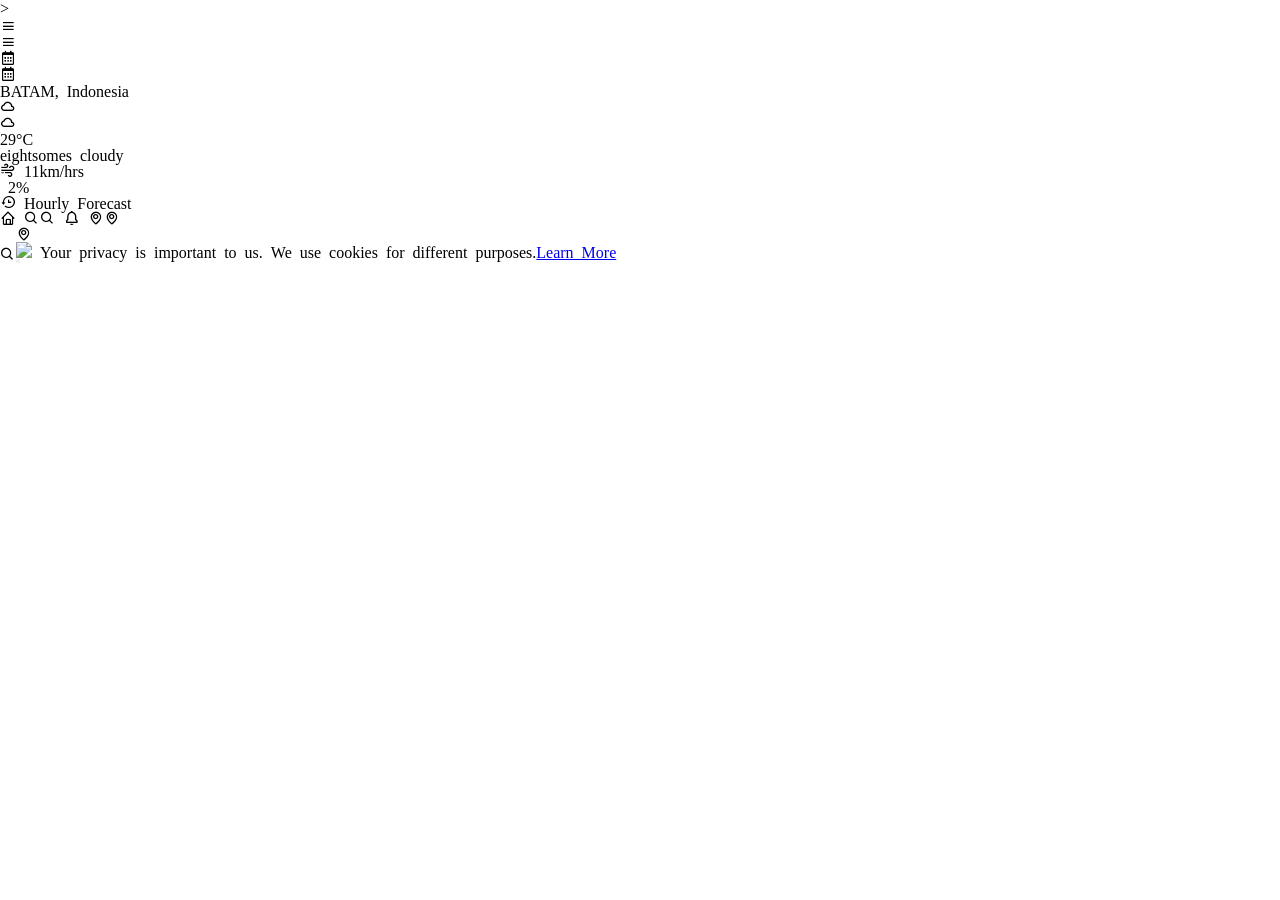
==== index.html @ d80baf4f "Ubah nama berkas utama menjadi index.html" ====
<! DOCTYPE html>
<html lang="id">
<head>
    <meta charset="UTF-8">
    <meta name="viewport" content="width=device-width, initial-scale=1.0">
<link rel="stylesheet" href=" https://cdn.jsdelivr.net/npm/boxicons@latest/css/boxicons.min.css ">>
<link rel="stylesheet" href="weather_app.css">
<title>weather_web_app</title>
</head>
<body>


<!-------------------------------------->
  <div class = "navbar">
    <div class = "menu"><i class='bx bx-menu'></div></div></div>
    <div class = "calender"><i class='bx bx-calendar'></div></div></div>
  </div>

  <!---------------------------------------------------->
  <div class= "content">
    <div class ="kota">BATAM, Indonesia</div>
    <div class = "weather"><i class='bx bx-cloud'></div></div>
    <div class = "degree">
      <div class="angka">29°C</div>
      <span class="remarks">eightsomes cloudy</span>
    </div>


    <!------Others---->
    <div class = "presentage">
      <div class="speed_angin">
        <i class='bx bx-wind'></i>
        <span>11km/hrs</span>
      </div>
      <div class = "holiday">
        <i class='bx b-water'></i>
        <span>2%</span>
      </div>
    </div> 
  </div>


  <!-----part forecast----->
  <div class="forecast">
    <div class="headend">
      <i class='bx bx-history'></i>
      <span>Hourly Forecast</pan>
    </div>
    <div class = "tablet">
      <div class = "tablet1"></div>
      <div class = "tablet2"></div>
      <div class = "tablet3"></div>
      <div class = "tablet4"></div>
    </div>
  </div>


  <!----part navfooter---->
  <div class=" navfooter">
    <span class="home"><i class='bx bx-home'></i></span></span>
    <span class="search"><i class='bx bx-search'></span></span>
    <span class="notif"><i class='bx bx-bell'></i></span></span>
    <span class="map"><i class='bx bx-map'></span></span>  
  </div>





<!---====cookies html desaign========================================---->
  <div class="bdycookies" id="bdycookies">
    <div class="main">
   <img src="more steady.sept.sebg"></img>
    <span class="span">Your privacy is important to us. We use cookies for different purposes.<a href="#">Learn More</a></span>
    </div>
    <div class="button">
   <button class="got" id="okay"><a href="#\kout></button>
   </div>
  </div>
<!---====cookies html desaign========================================--->
  
  
  <script src="weather_app.js"></script>
</body>
</html>
---- weather_app.css ----
@import url('https://fonts.googleapis.com/css2?family=Poppins:ital,wght@0,100;0,200;0,300;0,400;0,500;0,600;0,700;0,800;0,900;1,100;1,200;1,300;1,400;1,500;1,600;1,700;1,800;1,900&display=swap');
:root{
  --theme:dark;
}
*{
    padding: 0;
    margin: 0;
    box-sizing: border-box;
}


@media (max-width: 768px) {
  .navbar{
    display: flex;
    justify-content: space-between;
    padding:50px;
    align-items: center;
  }
  .menu{
    font-size:25px;
    
  }
  .calender{
    font-size:25px;
    
  }

  .conten{
    display:flex;
    flex-direction: column;
    justify-content:center;
    align-items:center;
    padding:50px;
  }
  .kota{
    font-family: "poppins",sans-serif;
    font-size:15px;
    font-weight:55px;
    
  }
  .weather{
    font-size:100px;
    
  }
  .degree{
    display:flex;
    flex-direction:column;
    justify-content:center;
    align-items:center;
  }
  .derajat .angka{
    font-size:20px;
    font-weight:80;
    
  }
  .derajat .remarks{
    font-size:5px;
    
  }

  
  .presentage{
    display:grid;
    grid-template-columns:1fr 1fr;
    gap:15px;
    padding:20px;
    font-size:15px;
    
  }
  .presentage .speed_angin,.holiday{
    display:flex;
    justify-content:center;
    align-items:center;
    border-radius:15px;
    border:1px #000 solid;
    width:95px;
    
  }
  .forecast{
    display:flex;
    flex-direction:column;
    justify-self:center;
    
    
  }
  .headend{
    font-weight:600;
    
  }
  .tablet{
    display:grid;
    grid-template-columns:1fr 1fr 1fr 1fr;
    gap:15px;
    justify-content:center;
    align-items:center;
    
  }
  .tablet1, .tablet2, .tablet3, .tablet4{
   width:65px;
   height:110px;
   border:solid 1px #000;
   border-radius:15px;
  }
  .navfooter{
    display:flex;
    justify-content:center;
    justify-self: center;
    align-items:center;
    font-size:25px;
    margin-top:30px;
    gap:1em;
    border: solid 1px #000;
    border-radius:15px;
    width:200px;
    height: 55px;
  }



























/* COOKIE CONTAINER */
.bdycookies {
    position: fixed;
    bottom: 20px;
    left: 50%;
    transform: translateX(-50%);
    display: flex;
    flex-direction: column;
    align-items: center;
    z-index: 9999;
    background-color: #fff;
    opacity: 90%;
    border: #000 1.5px solid;
    width: 85%;
    max-width: 400px;
    padding: 1rem;
    animation: slideUp 0.4s ease-out;
    box-shadow: 0px 4px 10px rgba(0,0,0,0.2);
    border-radius: 10px;
}

@keyframes slideUp {
  from {
    opacity: 0;
    transform: translateX(-50%) translateY(50px);
  }
  to {
    opacity: 1;
    transform: translateX(-50%) translateY(0);
  }
}


.main {
    display: flex;
    gap: 1rem;
    align-items: center;
}

.span {
    font-size: 12px;
    text-align: left;
    line-height: 1.5;
    color: #333;
}

.button .got {
    margin-top: 0.5rem;
    align-self: flex-end;
}

.got {
    border: none;
    background-color: #EAEFEF;
    width: 40px;
    border-radius: 10px;
    padding: 4px 8px;
    cursor: pointer;
}

.got a {
    text-decoration: none;
    color: #000;
    font-weight: 500;
}

img {
    width: 35px;
    animation: spin 5s linear infinite;
}

@keyframes spin {
    0% {
        transform: rotate(0deg);
    }
    100% {
        transform: rotate(360deg);
    }
}
  



























  
  
}




/*body{
  background: 
  if(
   style(--theme:dark) : #638872;
    else:#94c784;
  );

}
.kondisi{
  display: grid;
  place-content: center;
  height: 200px;
  border: solid 2px #000;
  border-radius:15px;
  background-color:if(
    media(width >= 768px): #ffff;
    else:#c3c88c;  
    
  );
  corner-shape: squircle;
}
span{
  font-size: 25px;
  font-weight:600;
  
}
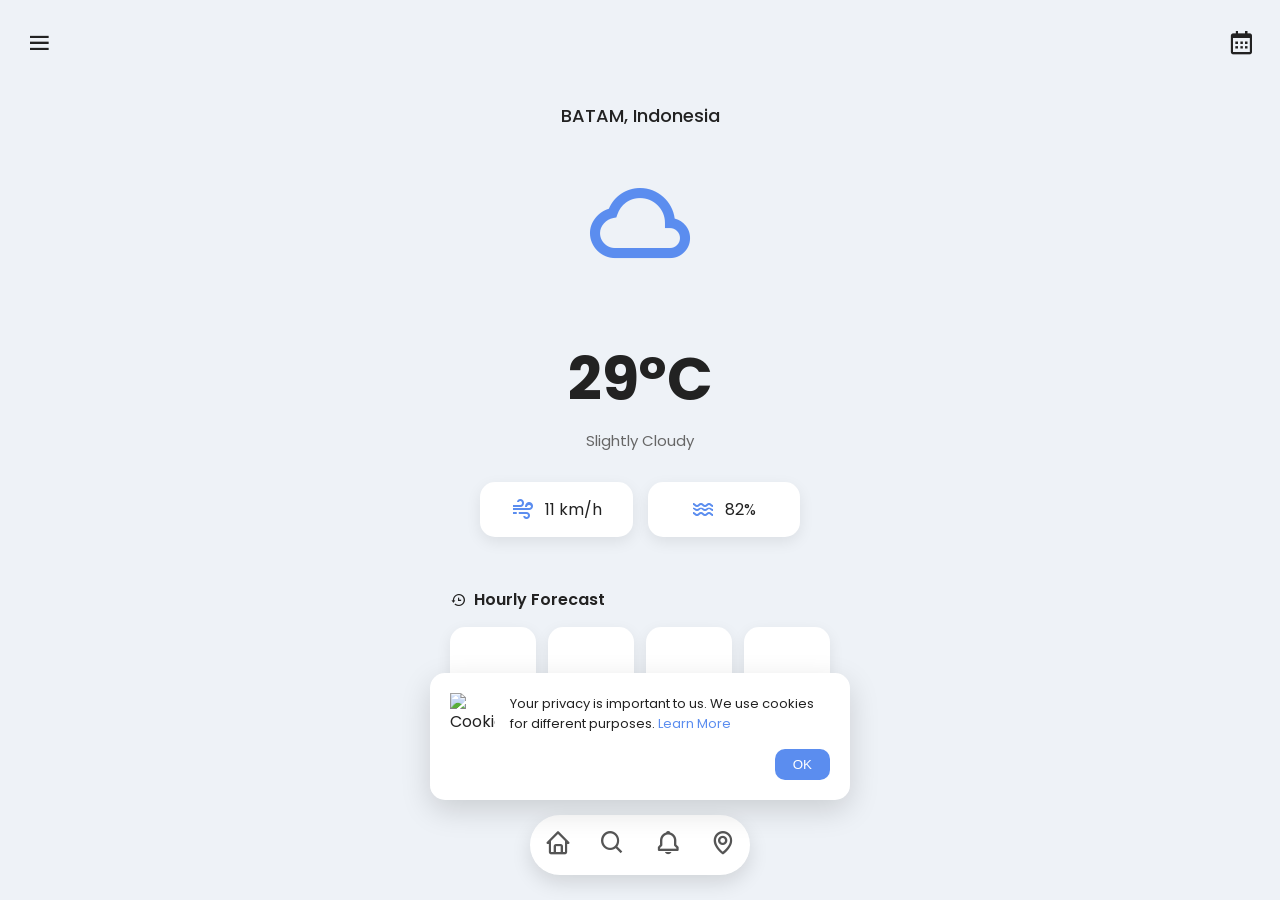
==== commit cc5ea57c: "Perbaiki struktur HTML dan sinkronisasi dengan CSS" ====
--- a/index.html
+++ b/index.html
@@ -1,85 +1,143 @@
-<! DOCTYPE html>
+<!DOCTYPE html>
 <html lang="id">
+
 <head>
     <meta charset="UTF-8">
     <meta name="viewport" content="width=device-width, initial-scale=1.0">
-<link rel="stylesheet" href=" https://cdn.jsdelivr.net/npm/boxicons@latest/css/boxicons.min.css ">>
-<link rel="stylesheet" href="weather_app.css">
-<title>weather_web_app</title>
+
+    <link rel="stylesheet"
+        href="https://cdn.jsdelivr.net/npm/boxicons@latest/css/boxicons.min.css">
+
+    <link rel="stylesheet" href="weather_app.css">
+
+    <title>Weather Web App</title>
 </head>
+
 <body>
 
+    <!---------------- Navbar ---------------->
+    <div class="navbar">
 
-<!-------------------------------------->
-  <div class = "navbar">
-    <div class = "menu"><i class='bx bx-menu'></div></div></div>
-    <div class = "calender"><i class='bx bx-calendar'></div></div></div>
-  </div>
+        <div class="menu">
+            <i class='bx bx-menu'></i>
+        </div>
 
-  <!---------------------------------------------------->
-  <div class= "content">
-    <div class ="kota">BATAM, Indonesia</div>
-    <div class = "weather"><i class='bx bx-cloud'></div></div>
-    <div class = "degree">
-      <div class="angka">29°C</div>
-      <span class="remarks">eightsomes cloudy</span>
+        <div class="calender">
+            <i class='bx bx-calendar'></i>
+        </div>
+
     </div>
 
+    <!---------------- Content ---------------->
 
-    <!------Others---->
-    <div class = "presentage">
-      <div class="speed_angin">
-        <i class='bx bx-wind'></i>
-        <span>11km/hrs</span>
-      </div>
-      <div class = "holiday">
-        <i class='bx b-water'></i>
-        <span>2%</span>
-      </div>
-    </div> 
-  </div>
+    <div class="content">
 
+        <div class="kota">
+            BATAM, Indonesia
+        </div>
 
-  <!-----part forecast----->
-  <div class="forecast">
-    <div class="headend">
-      <i class='bx bx-history'></i>
-      <span>Hourly Forecast</pan>
+        <div class="weather">
+            <i class='bx bx-cloud'></i>
+        </div>
+
+        <div class="degree">
+
+            <div class="angka">
+                29°C
+            </div>
+
+            <span class="remarks">
+                Slightly Cloudy
+            </span>
+
+        </div>
+
+        <div class="presentage">
+
+            <div class="speed_angin">
+                <i class='bx bx-wind'></i>
+                <span>11 km/h</span>
+            </div>
+
+            <div class="holiday">
+                <i class='bx bx-water'></i>
+                <span>82%</span>
+            </div>
+
+        </div>
+
     </div>
-    <div class = "tablet">
-      <div class = "tablet1"></div>
-      <div class = "tablet2"></div>
-      <div class = "tablet3"></div>
-      <div class = "tablet4"></div>
+
+    <!---------------- Forecast ---------------->
+
+    <div class="forecast">
+
+        <div class="headend">
+            <i class='bx bx-history'></i>
+            <span>Hourly Forecast</span>
+        </div>
+
+        <div class="tablet">
+
+            <div class="tablet1"></div>
+            <div class="tablet2"></div>
+            <div class="tablet3"></div>
+            <div class="tablet4"></div>
+
+        </div>
+
     </div>
-  </div>
 
+    <!---------------- Bottom Navigation ---------------->
 
-  <!----part navfooter---->
-  <div class=" navfooter">
-    <span class="home"><i class='bx bx-home'></i></span></span>
-    <span class="search"><i class='bx bx-search'></span></span>
-    <span class="notif"><i class='bx bx-bell'></i></span></span>
-    <span class="map"><i class='bx bx-map'></span></span>  
-  </div>
+    <div class="navfooter">
 
+        <span class="home">
+            <i class='bx bx-home'></i>
+        </span>
 
+        <span class="search">
+            <i class='bx bx-search'></i>
+        </span>
 
+        <span class="notif">
+            <i class='bx bx-bell'></i>
+        </span>
 
+        <span class="map">
+            <i class='bx bx-map'></i>
+        </span>
 
-<!---====cookies html desaign========================================---->
-  <div class="bdycookies" id="bdycookies">
-    <div class="main">
-   <img src="more steady.sept.sebg"></img>
-    <span class="span">Your privacy is important to us. We use cookies for different purposes.<a href="#">Learn More</a></span>
     </div>
-    <div class="button">
-   <button class="got" id="okay"><a href="#\kout></button>
-   </div>
-  </div>
-<!---====cookies html desaign========================================--->
-  
-  
-  <script src="weather_app.js"></script>
+
+    <!---------------- Cookie ---------------->
+
+    <div class="bdycookies" id="bdycookies">
+
+        <div class="main">
+
+            <img src="cookie.png" alt="Cookie">
+
+            <span class="span">
+                Your privacy is important to us.
+                We use cookies for different purposes.
+                <a href="#">Learn More</a>
+            </span>
+
+        </div>
+
+        <div class="button">
+
+            <button class="got" id="okay">
+                <a href="#">OK</a>
+            </button>
+
+        </div>
+
+    </div>
+
+    <script src="weather_app.js"></script>
+
 </body>
-</html>
+
+</html>
--- a/weather_app.css
+++ b/weather_app.css
@@ -1,283 +1,244 @@
-@import url('https://fonts.googleapis.com/css2?family=Poppins:ital,wght@0,100;0,200;0,300;0,400;0,500;0,600;0,700;0,800;0,900;1,100;1,200;1,300;1,400;1,500;1,600;1,700;1,800;1,900&display=swap');
-:root{
-  --theme:dark;
-}
+@import url('https://fonts.googleapis.com/css2?family=Poppins:wght@300;400;500;600;700&display=swap');
+
 *{
-    padding: 0;
-    margin: 0;
-    box-sizing: border-box;
-}
-
-
-@media (max-width: 768px) {
-  .navbar{
-    display: flex;
-    justify-content: space-between;
-    padding:50px;
-    align-items: center;
-  }
-  .menu{
-    font-size:25px;
-    
-  }
-  .calender{
-    font-size:25px;
-    
-  }
-
-  .conten{
-    display:flex;
-    flex-direction: column;
+    margin:0;
+    padding:0;
+    box-sizing:border-box;
+}
+
+body{
+    font-family:"Poppins",sans-serif;
+    background:#eef2f7;
+    color:#222;
+    min-height:100vh;
+}
+
+/* ================= NAVBAR ================= */
+
+.navbar{
+    display:flex;
+    justify-content:space-between;
+    align-items:center;
+    padding:25px;
+    font-size:28px;
+}
+
+.menu,
+.calender{
+    cursor:pointer;
+}
+
+/* ================= CONTENT ================= */
+
+.content{
+    display:flex;
+    flex-direction:column;
+    align-items:center;
     justify-content:center;
-    align-items:center;
-    padding:50px;
-  }
-  .kota{
-    font-family: "poppins",sans-serif;
+    text-align:center;
+    padding:10px 20px;
+}
+
+.kota{
+    font-size:18px;
+    font-weight:500;
+    margin-bottom:15px;
+}
+
+.weather{
+    font-size:120px;
+    color:#5b8def;
+}
+
+.degree{
+    display:flex;
+    flex-direction:column;
+    align-items:center;
+    margin-top:10px;
+}
+
+.degree .angka{
+    font-size:60px;
+    font-weight:700;
+}
+
+.degree .remarks{
     font-size:15px;
-    font-weight:55px;
-    
-  }
-  .weather{
-    font-size:100px;
-    
-  }
-  .degree{
-    display:flex;
-    flex-direction:column;
+    color:#666;
+    margin-top:5px;
+}
+
+/* ================= WEATHER INFO ================= */
+
+.presentage{
+    margin-top:30px;
+    display:grid;
+    grid-template-columns:repeat(2,1fr);
+    gap:15px;
+    width:100%;
+    max-width:320px;
+}
+
+.speed_angin,
+.holiday{
+    background:#fff;
+    border-radius:15px;
+    padding:15px;
+    display:flex;
     justify-content:center;
     align-items:center;
-  }
-  .derajat .angka{
-    font-size:20px;
-    font-weight:80;
-    
-  }
-  .derajat .remarks{
-    font-size:5px;
-    
-  }
-
-  
-  .presentage{
+    gap:10px;
+    font-size:16px;
+    box-shadow:0 5px 15px rgba(0,0,0,.08);
+}
+
+.speed_angin i,
+.holiday i{
+    font-size:24px;
+    color:#5b8def;
+}
+
+/* ================= FORECAST ================= */
+
+.forecast{
+    margin:40px auto;
+    width:90%;
+    max-width:380px;
+}
+
+.headend{
+    display:flex;
+    align-items:center;
+    gap:8px;
+    margin-bottom:15px;
+    font-weight:600;
+}
+
+.tablet{
     display:grid;
-    grid-template-columns:1fr 1fr;
+    grid-template-columns:repeat(4,1fr);
+    gap:12px;
+}
+
+.tablet1,
+.tablet2,
+.tablet3,
+.tablet4{
+    height:120px;
+    border-radius:15px;
+    background:#fff;
+    box-shadow:0 5px 15px rgba(0,0,0,.08);
+}
+
+/* ================= FOOTER ================= */
+
+.navfooter{
+    position:fixed;
+    bottom:25px;
+    left:50%;
+    transform:translateX(-50%);
+    width:220px;
+    height:60px;
+    background:#fff;
+    border-radius:30px;
+    display:flex;
+    justify-content:space-around;
+    align-items:center;
+    box-shadow:0 8px 20px rgba(0,0,0,.12);
+}
+
+.navfooter i{
+    font-size:28px;
+    color:#555;
+    transition:.3s;
+    cursor:pointer;
+}
+
+.navfooter i:hover{
+    color:#5b8def;
+    transform:scale(1.2);
+}
+
+/* ================= COOKIE ================= */
+
+.bdycookies{
+    position:fixed;
+    bottom:100px;
+    left:50%;
+    transform:translateX(-50%);
+    width:90%;
+    max-width:420px;
+    background:#fff;
+    border-radius:15px;
+    box-shadow:0 10px 30px rgba(0,0,0,.15);
+    padding:20px;
+}
+
+.main{
+    display:flex;
     gap:15px;
-    padding:20px;
-    font-size:15px;
-    
-  }
-  .presentage .speed_angin,.holiday{
-    display:flex;
-    justify-content:center;
-    align-items:center;
-    border-radius:15px;
-    border:1px #000 solid;
-    width:95px;
-    
-  }
-  .forecast{
-    display:flex;
-    flex-direction:column;
-    justify-self:center;
-    
-    
-  }
-  .headend{
-    font-weight:600;
-    
-  }
-  .tablet{
-    display:grid;
-    grid-template-columns:1fr 1fr 1fr 1fr;
-    gap:15px;
-    justify-content:center;
-    align-items:center;
-    
-  }
-  .tablet1, .tablet2, .tablet3, .tablet4{
-   width:65px;
-   height:110px;
-   border:solid 1px #000;
-   border-radius:15px;
-  }
-  .navfooter{
-    display:flex;
-    justify-content:center;
-    justify-self: center;
-    align-items:center;
-    font-size:25px;
-    margin-top:30px;
-    gap:1em;
-    border: solid 1px #000;
-    border-radius:15px;
-    width:200px;
-    height: 55px;
-  }
-
-
-
-
-
-
-
-
-
-
-
-
-
-
-
-
-
-
-
-
-
-
-
-
-
-
-
-/* COOKIE CONTAINER */
-.bdycookies {
-    position: fixed;
-    bottom: 20px;
-    left: 50%;
-    transform: translateX(-50%);
-    display: flex;
-    flex-direction: column;
-    align-items: center;
-    z-index: 9999;
-    background-color: #fff;
-    opacity: 90%;
-    border: #000 1.5px solid;
-    width: 85%;
-    max-width: 400px;
-    padding: 1rem;
-    animation: slideUp 0.4s ease-out;
-    box-shadow: 0px 4px 10px rgba(0,0,0,0.2);
-    border-radius: 10px;
-}
-
-@keyframes slideUp {
-  from {
-    opacity: 0;
-    transform: translateX(-50%) translateY(50px);
-  }
-  to {
-    opacity: 1;
-    transform: translateX(-50%) translateY(0);
-  }
-}
-
-
-.main {
-    display: flex;
-    gap: 1rem;
-    align-items: center;
-}
-
-.span {
-    font-size: 12px;
-    text-align: left;
-    line-height: 1.5;
-    color: #333;
-}
-
-.button .got {
-    margin-top: 0.5rem;
-    align-self: flex-end;
-}
-
-.got {
-    border: none;
-    background-color: #EAEFEF;
-    width: 40px;
-    border-radius: 10px;
-    padding: 4px 8px;
-    cursor: pointer;
-}
-
-.got a {
-    text-decoration: none;
-    color: #000;
-    font-weight: 500;
-}
-
-img {
-    width: 35px;
-    animation: spin 5s linear infinite;
-}
-
-@keyframes spin {
-    0% {
-        transform: rotate(0deg);
-    }
-    100% {
-        transform: rotate(360deg);
-    }
-}
-  
-
-
-
-
-
-
-
-
-
-
-
-
-
-
-
-
-
-
-
-
-
-
-
-
-
-
-
-  
-  
-}
-
-
-
-
-/*body{
-  background: 
-  if(
-   style(--theme:dark) : #638872;
-    else:#94c784;
-  );
-
-}
-.kondisi{
-  display: grid;
-  place-content: center;
-  height: 200px;
-  border: solid 2px #000;
-  border-radius:15px;
-  background-color:if(
-    media(width >= 768px): #ffff;
-    else:#c3c88c;  
-    
-  );
-  corner-shape: squircle;
-}
-span{
-  font-size: 25px;
-  font-weight:600;
-  
+    align-items:center;
+}
+
+.main img{
+    width:45px;
+}
+
+.span{
+    font-size:13px;
+    line-height:1.5;
+}
+
+.span a{
+    color:#5b8def;
+    text-decoration:none;
+}
+
+.button{
+    display:flex;
+    justify-content:flex-end;
+    margin-top:15px;
+}
+
+.got{
+    border:none;
+    background:#5b8def;
+    color:#fff;
+    padding:8px 18px;
+    border-radius:10px;
+    cursor:pointer;
+}
+
+.got a{
+    color:#fff;
+    text-decoration:none;
+}
+
+/* ================= MOBILE ================= */
+
+@media (max-width:768px){
+
+    .weather{
+        font-size:100px;
+    }
+
+    .degree .angka{
+        font-size:52px;
+    }
+
+    .tablet{
+        gap:10px;
+    }
+
+    .tablet1,
+    .tablet2,
+    .tablet3,
+    .tablet4{
+        height:100px;
+    }
+
+    .navfooter{
+        width:200px;
+    }
+
 }
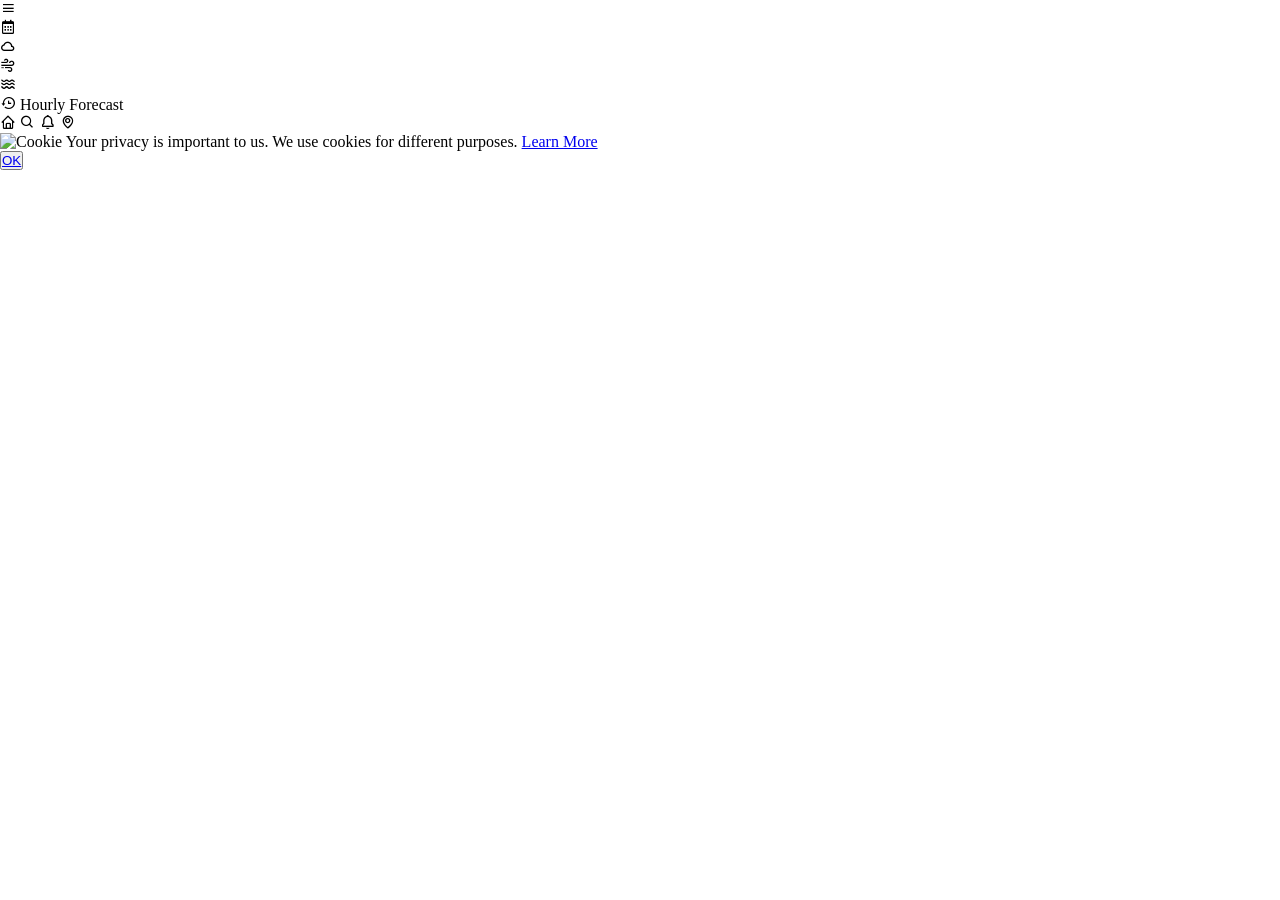
==== commit 03516c4a: "perubahan code js" ====
--- a/index.html
+++ b/index.html
@@ -33,7 +33,6 @@
     <div class="content">
 
         <div class="kota">
-            BATAM, Indonesia
         </div>
 
         <div class="weather">
@@ -43,11 +42,9 @@
         <div class="degree">
 
             <div class="angka">
-                29°C
             </div>
 
             <span class="remarks">
-                Slightly Cloudy
             </span>
 
         </div>
@@ -56,12 +53,12 @@
 
             <div class="speed_angin">
                 <i class='bx bx-wind'></i>
-                <span>11 km/h</span>
+                <span class="speed"></span>
             </div>
 
             <div class="holiday">
                 <i class='bx bx-water'></i>
-                <span>82%</span>
+                <span class="lembab"></span>
             </div>
 
         </div>
@@ -116,7 +113,7 @@
 
         <div class="main">
 
-            <img src="cookie.png" alt="Cookie">
+            <img src="https://i.pinimg.com/736x/ff/e1/0e/ffe10e8232bd6310adb73deac0889033.jpg" alt="Cookie">
 
             <span class="span">
                 Your privacy is important to us.
--- a/weather_app.css
+++ b/weather_app.css
@@ -5,6 +5,10 @@
     padding:0;
     box-sizing:border-box;
 }
+
+@media (max-width:768px){
+  
+
 
 body{
     font-family:"Poppins",sans-serif;
@@ -172,6 +176,7 @@
     border-radius:15px;
     box-shadow:0 10px 30px rgba(0,0,0,.15);
     padding:20px;
+    display:none;
 }
 
 .main{
@@ -241,4 +246,5 @@
         width:200px;
     }
 
+}
 }
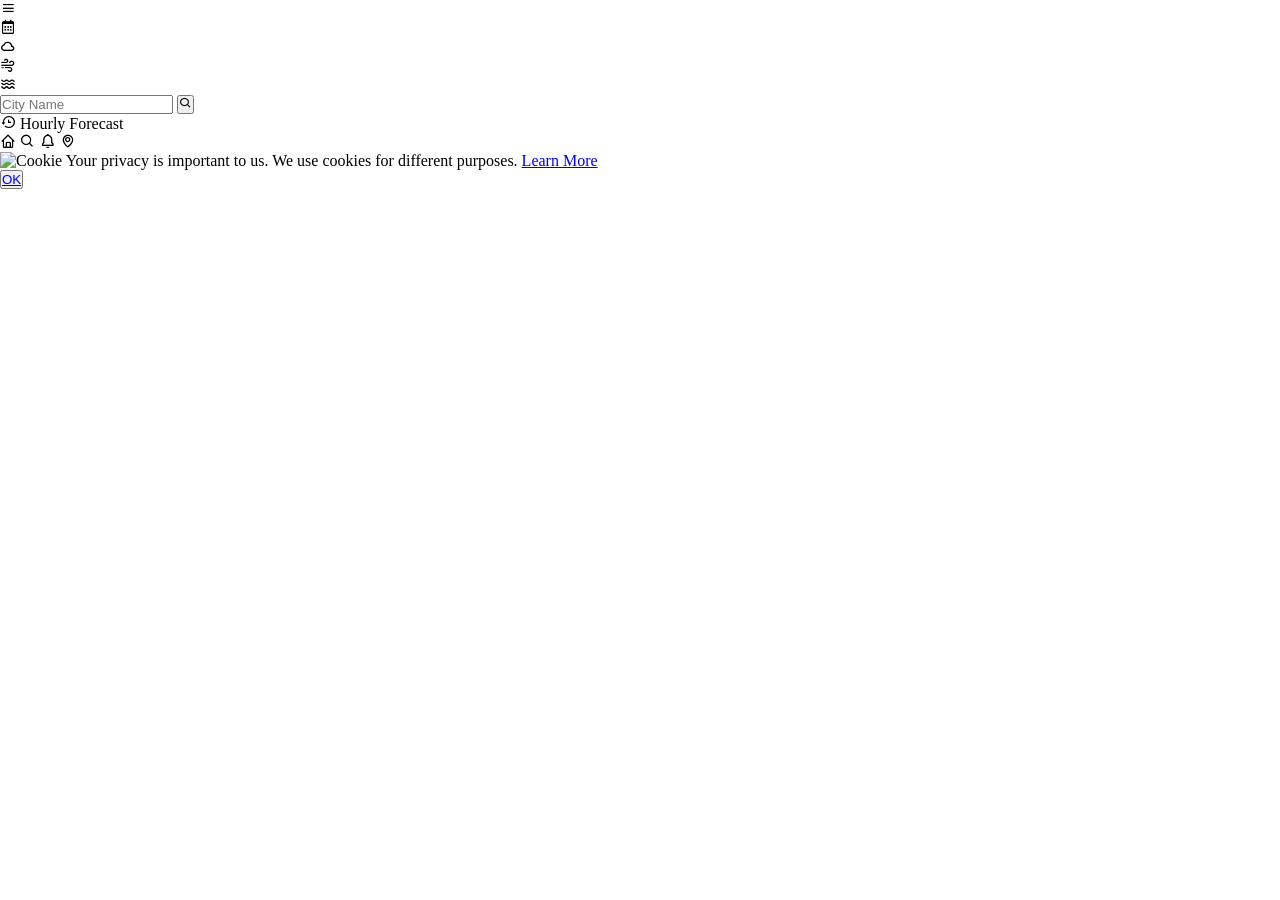
==== commit 7399cb4b: "Update index.html" ====
--- a/index.html
+++ b/index.html
@@ -28,7 +28,7 @@
 
     </div>
 
-    <!---------------- Content ---------------->
+<!--------------- Content --------------->
 
     <div class="content">
 
@@ -44,8 +44,7 @@
             <div class="angka">
             </div>
 
-            <span class="remarks">
-            </span>
+            <span class="remarks"></span>
 
         </div>
 
@@ -58,12 +57,39 @@
 
             <div class="holiday">
                 <i class='bx bx-water'></i>
-                <span class="lembab"></span>
+              <span class="lembab"></span>
             </div>
 
         </div>
 
     </div>
+
+
+
+
+  
+<!------------Searching------------------>
+
+<div class="searching_colom">
+  <input
+    type="search"
+    id="cityInput"
+    placeholder="City Name"
+  >
+
+  <button class="submit">
+    <i class="bx bx-search"></i>
+  </button>
+</div>
+
+
+
+
+
+
+
+
+  
 
     <!---------------- Forecast ---------------->
 
--- a/weather_app.css
+++ b/weather_app.css
@@ -247,4 +247,4 @@
     }
 
 }
-}+}
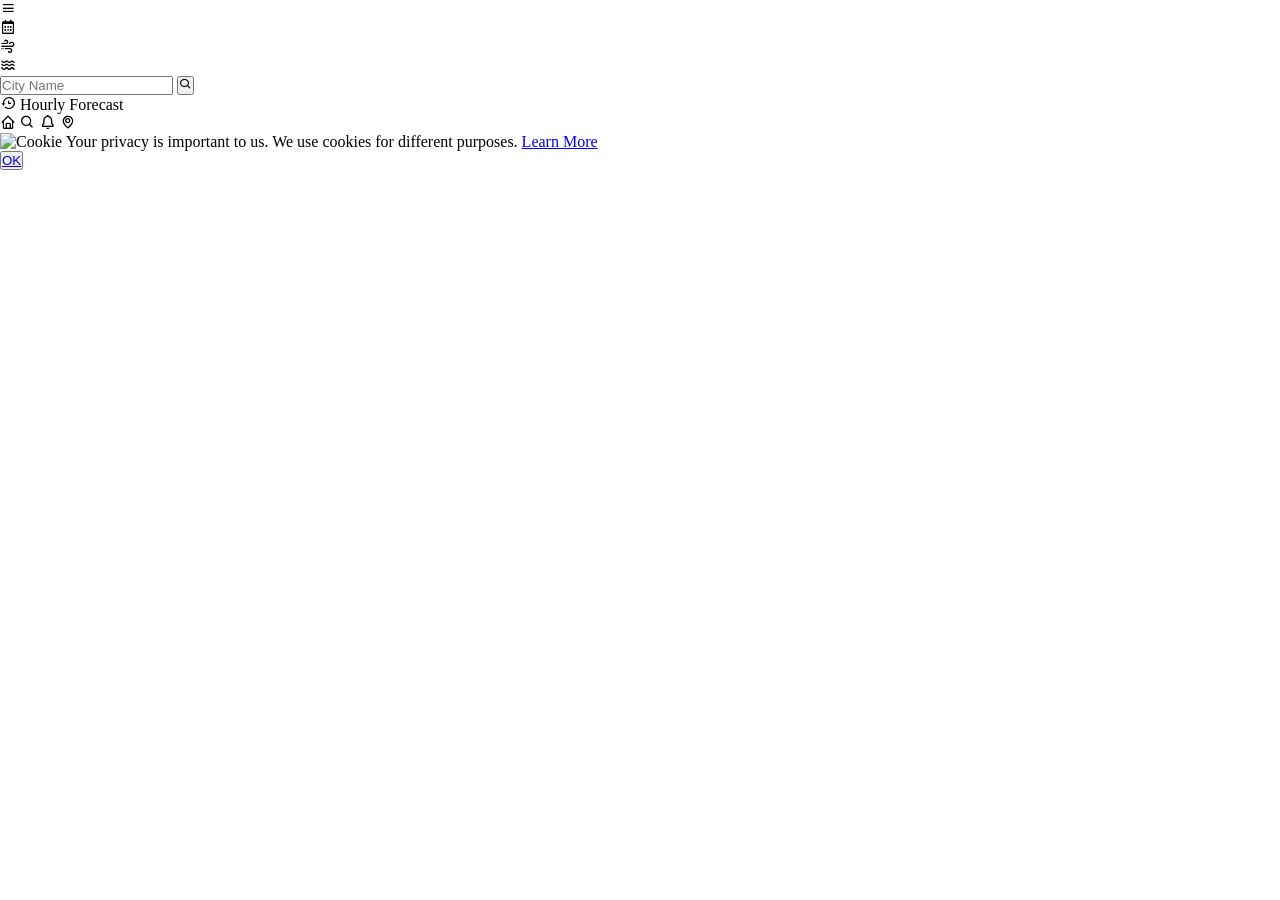
==== commit 34103da4: "Remove cloud icon from weather section" ====
--- a/index.html
+++ b/index.html
@@ -36,7 +36,6 @@
         </div>
 
         <div class="weather">
-            <i class='bx bx-cloud'></i>
         </div>
 
         <div class="degree">
@@ -163,4 +162,4 @@
 
 </body>
 
-</html>+</html>
--- a/weather_app.css
+++ b/weather_app.css
@@ -7,7 +7,7 @@
 }
 
 @media (max-width:768px){
-  
+
 
 
 body{
@@ -102,6 +102,47 @@
     color:#5b8def;
 }
 
+
+
+
+  .searching_colom{
+    margin-left:70%;
+    transform:translateX(-50%);
+    width:260px;
+    height:50px;
+    background:#fff;
+    border-radius:30px;
+    display:none;
+    align-self:center;
+    justify-content:center;
+    justify-self: center;
+    align-items:center;
+    box-shadow:0 8px 20px rgba(0,0,0,.12);
+    z-index: 9999;
+  }
+
+  #cityInput{
+    align-self: center;
+    justify-self:center;
+    border:none;
+    margin-left:20px;
+    margin-top:20px;
+    width:content-box;
+    
+  }
+  #cityInput:focus{
+  outline: none;
+  border: none;
+    
+  }
+  
+  .submit{
+   background:transparent;
+   border:none;
+  font-size:25px;
+  }
+  
+
 /* ================= FORECAST ================= */
 
 .forecast{
@@ -247,4 +288,4 @@
     }
 
 }
-}
+}
